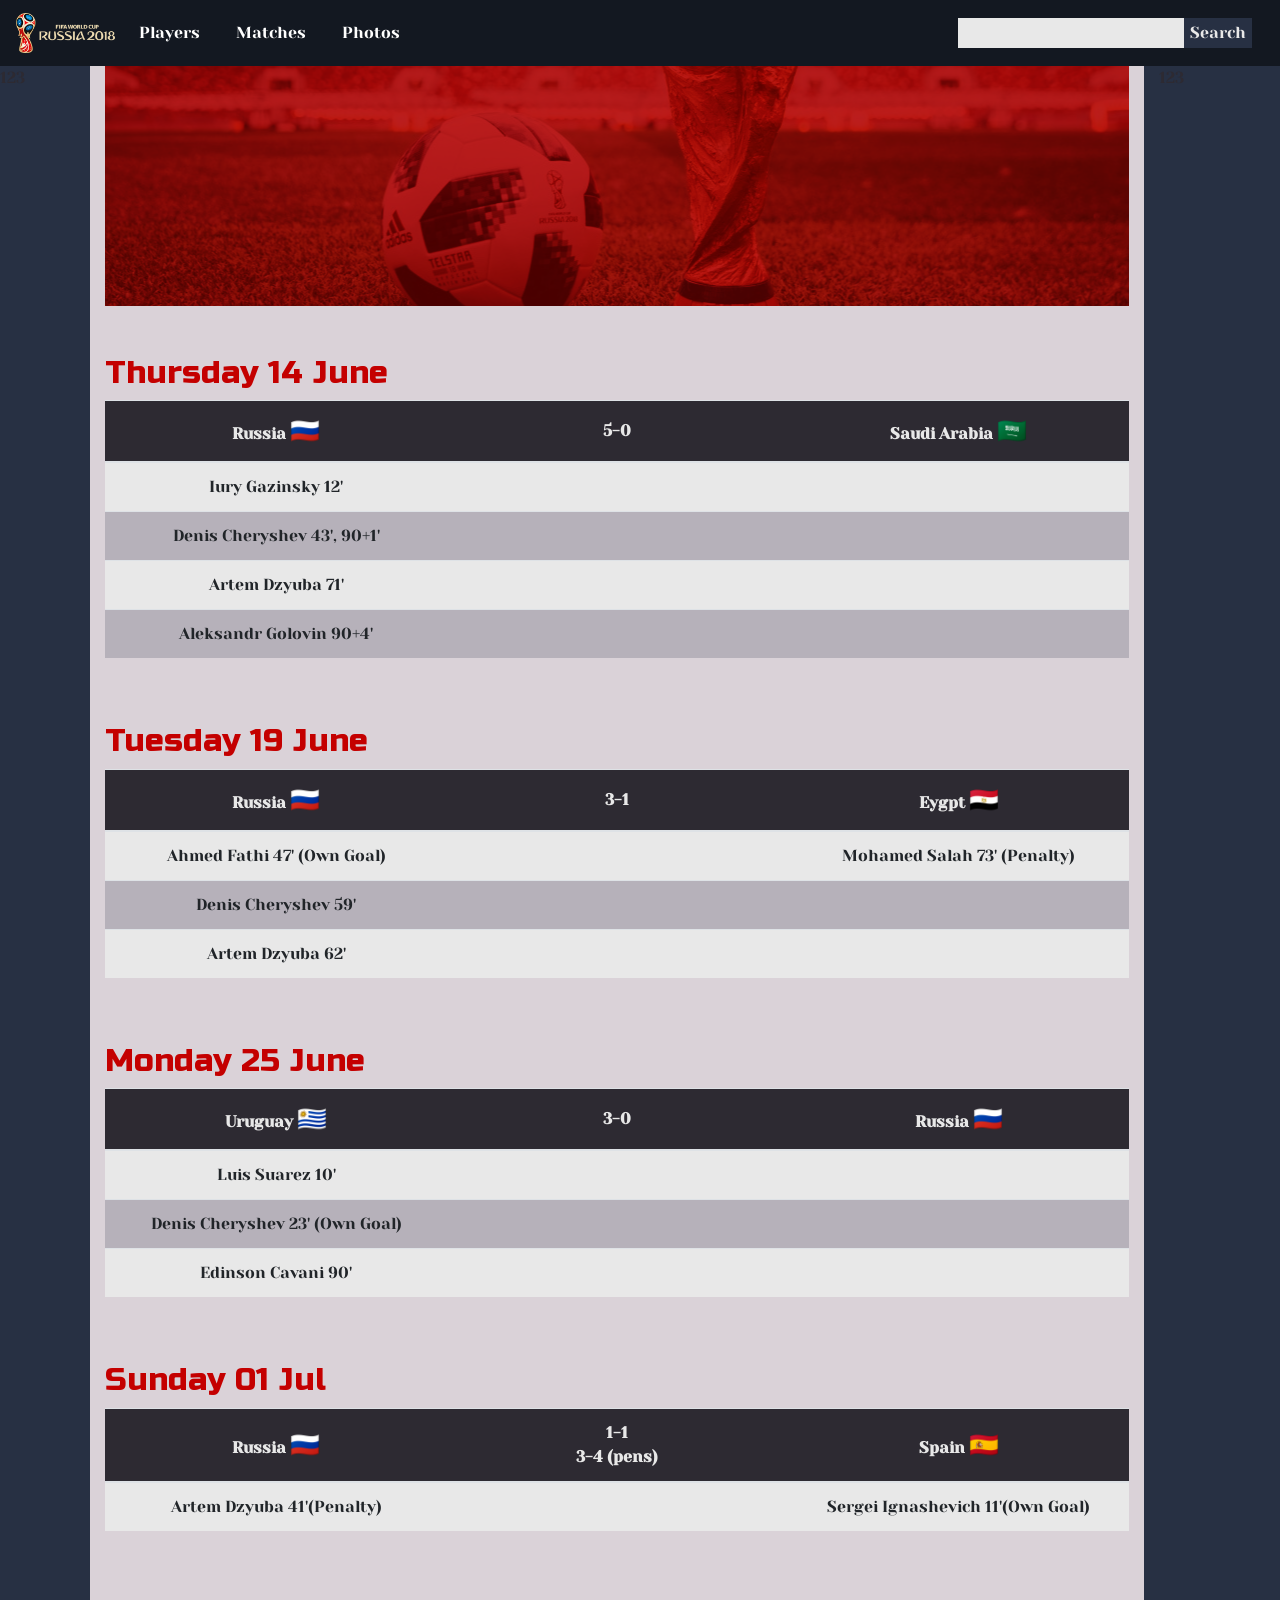
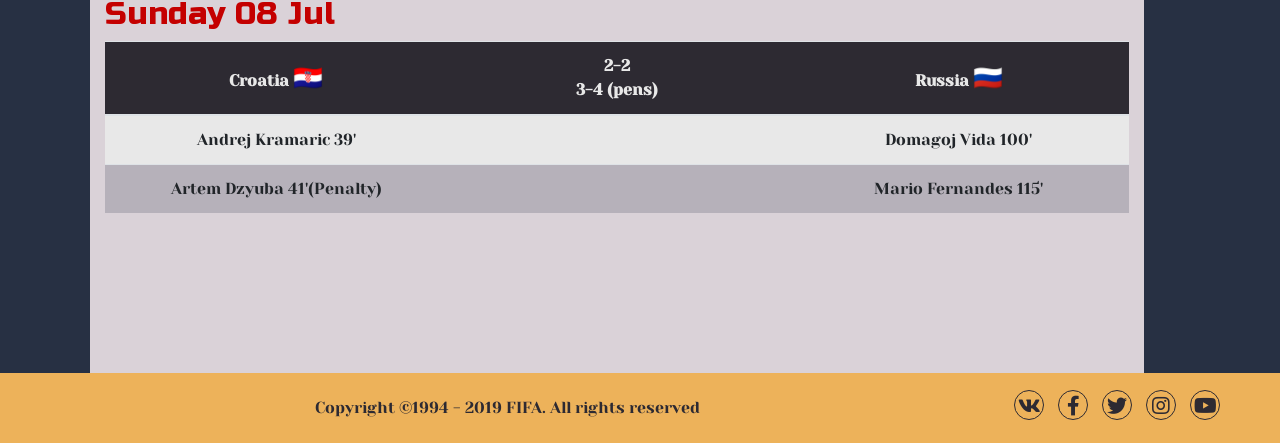
==== matches.html @ fdf085f3 "initial" ====
<!DOCTYPE html>
<html lang="zh-Hant-TW">
  <head>
    <meta charset="utf-8">
    <meta http-equiv="X-UA-Compatible" content="IE=edge">
    <meta name="viewport" content="width=device-width, initial-scale=1">

    <title>Matches</title>
    <!-- <link href="https://fonts.googleapis.com/css?family=Russo+One|Stalinist+One|Yeseva+One" rel="stylesheet"> -->
    <link rel="stylesheet" href="fonts/fonts.css">
    <link rel="stylesheet" href="https://stackpath.bootstrapcdn.com/bootstrap/4.3.1/css/bootstrap.min.css" integrity="sha384-ggOyR0iXCbMQv3Xipma34MD+dH/1fQ784/j6cY/iJTQUOhcWr7x9JvoRxT2MZw1T" crossorigin="anonymous">
    <link rel="stylesheet" href="https://use.fontawesome.com/releases/v5.7.2/css/all.css" integrity="sha384-fnmOCqbTlWIlj8LyTjo7mOUStjsKC4pOpQbqyi7RrhN7udi9RwhKkMHpvLbHG9Sr" crossorigin="anonymous">
    <link href="css/index.css" rel="stylesheet">
    <script src="https://code.jquery.com/jquery-3.3.1.slim.min.js" integrity="sha384-q8i/X+965DzO0rT7abK41JStQIAqVgRVzpbzo5smXKp4YfRvH+8abtTE1Pi6jizo" crossorigin="anonymous"></script>
    <script src="https://cdnjs.cloudflare.com/ajax/libs/popper.js/1.14.7/umd/popper.min.js" integrity="sha384-UO2eT0CpHqdSJQ6hJty5KVphtPhzWj9WO1clHTMGa3JDZwrnQq4sF86dIHNDz0W1" crossorigin="anonymous"></script>
    <script src="https://stackpath.bootstrapcdn.com/bootstrap/4.3.1/js/bootstrap.min.js" integrity="sha384-JjSmVgyd0p3pXB1rRibZUAYoIIy6OrQ6VrjIEaFf/nJGzIxFDsf4x0xIM+B07jRM" crossorigin="anonymous"></script>
    <script src="js/index.js"></script>
  </head>
  <body>

    <nav id="nav"class="navbar navbar-default navbar-expand-sm ">
      <a class="navbar-brand"href="index.html">
        <img src="./images/worldcup_2018_logo.png" alt="Logo" style="height:40px;">
      </a>
      <ul class="navbar-nav">
        <li class="nav-item">
          <a class="nav-link" href="player.html">Players</a>
        </li>
        <li class="nav-item">
          <a class="nav-link" href="matches.html">Matches</a>
        </li>
        <li class="nav-item">
          <a class="nav-link" href="photos.html">Photos</a>
        </li>


      </ul>
      <form>
        <input type="text">
        <button type="submit">Search</button>
      </form>


    </nav>


    <section class="matches">
      <div class="row">
        <div class="col-md-1">
          123
        </div>
        <div class="col-md-10">
          <div class="matchesheadCover">
            <div class="matcheshead">
            </div>
          </div>
          <br>
          <br>
        </div>
        <div class="col-md-1">
          123
        </div>
      </div>


      <div class="row">
        <div class="col-md-1">

        </div>
        <div class="col-md-10">

          <h2>Thursday 14 June</h2>

          <table class="table table-striped"  width="100%" style="table-layout:fixed">
            <thead>
              <tr>
                <th>Russia <span>🇷🇺</span></th>
                <th>5-0</th>
                <th>Saudi Arabia <span>🇸🇦</span></th>
              </tr>
            </thead>
            <tbody>
              <tr>
                <td>Iury Gazinsky 12'</td>
                <td></td>
                <td></td>
              </tr>
              <tr>
                <td>Denis Cheryshev 43', 90+1'</td>
                <td></td>
                <td></td>
              </tr>
              <tr>
                <td>Artem Dzyuba 71'</td>
                <td></td>
                <td></td>
              </tr>
              <tr>
                <td>Aleksandr Golovin 90+4'</td>
                <td></td>
                <td></td>
              </tr>
            </tbody>
          </table>
          <br>
          <br>

          <h2>Tuesday 19 June</h2>
          <table class="table table-striped"  width="100%" style="table-layout:fixed">
            <thead>
              <tr>
                <th>Russia <span>🇷🇺</span></th>
                <th>3-1</th>
                <th>Eygpt <span>🇪🇬</span></th>
              </tr>
            </thead>
            <tbody>
              <tr>
                <td>Ahmed Fathi 47' (Own Goal)</td>
                <td></td>
                <td>Mohamed Salah 73' (Penalty)</td>
              </tr>
              <tr>
                <td>Denis Cheryshev 59'</td>
                <td></td>
                <td></td>
              </tr>
              <tr>
                <td>Artem Dzyuba 62'</td>
                <td></td>
                <td></td>
              </tr>

            </tbody>
          </table>
          <br>
          <br>

          <h2>Monday 25 June</h2>
          <table class="table table-striped"  width="100%" style="table-layout:fixed">
            <thead>
              <tr>
                <th>Uruguay <span>🇺🇾</span></th>
                <th>3-0</th>
                <th>Russia <span>🇷🇺</span></th>
              </tr>
            </thead>
            <tbody>
              <tr>
                <td>Luis Suarez 10'</td>
                <td></td>
                <td></td>
              </tr>
              <tr>
                <td>Denis Cheryshev 23' (Own Goal)</td>
                <td></td>
                <td></td>
              </tr>
              <tr>
                <td>Edinson Cavani 90'</td>
                <td></td>
                <td></td>
              </tr>

            </tbody>
          </table>
          <br>
          <br>

          <h2>Sunday 01 Jul</h2>
          <table class="table table-striped"  width="100%" style="table-layout:fixed">
            <thead>
              <tr>
                <th>Russia <span>🇷🇺</span><br></th>
                <th>1-1<br>3-4 (pens)</th>
                <th>Spain <span>🇪🇸</span><br></th>
              </tr>
            </thead>
            <tbody>
              <tr>
                <td>Artem Dzyuba 41'(Penalty)</td>
                <td></td>
                <td>Sergei Ignashevich 11'(Own Goal)</td>
              </tr>
            </tbody>
          </table>
          <br>
          <br>

          <h2>Sunday 08 Jul</h2>
          <table class="table table-striped"  width="100%" style="table-layout:fixed">
            <thead>
              <tr>
                <th>Croatia <span>🇭🇷</span</th>
                <th>2-2<br>3-4 (pens)</th>
                <th>Russia <span>🇷🇺</span</th>
              </tr>
            </thead>
            <tbody>
              <tr>
                <td>Andrej Kramaric 39'</td>
                <td></td>
                <td>Domagoj Vida 100'</td>
              </tr>

              <tr>
                <td>Artem Dzyuba 41'(Penalty)</td>
                <td></td>
                <td>Mario Fernandes 115'</td>
              </tr>
            </tbody>
          </table>
          <br>
          <br>
          <br>
          <br>
          <br>
          <br>
        </div>

        <div class="col-md-1">

        </div>
      </div>
    </section>

    <footer>

      Copyright ©1994 - 2019 FIFA. All rights reserved
      <span>
        <i class="fab fa-vk"></i>
        <i class="fab fa-facebook-f"></i>
        <i class="fab fa-twitter"></i>
        <i class="fab fa-instagram"></i>
        <i class="fab fa-youtube"></i>
      </span>
    </footer>

    <a class="backtoTop" href="#nav">
      <i class="fas fa-angle-double-up"></i><br>

      T<br>
      o<br>
      p<br>

    </a>
  </body>
---- fonts/fonts.css ----
/* cyrillic */

@font-face {
  font-family: 'Russo One';
  font-style: normal;
  font-weight: 400;
  src: local('Russo One'), local('RussoOne-Regular'), url("Z9XUDmZRWg6M1LvRYsHOy8mJvLuL9BLT.woff2") format('woff2');
  unicode-range: U+0400-045F, U+0490-0491, U+04B0-04B1, U+2116;
}
/* latin-ext */
@font-face {
  font-family: 'Russo One';
  font-style: normal;
  font-weight: 400;
  src: local('Russo One'), local('RussoOne-Regular'), url("Z9XUDmZRWg6M1LvRYsHOwcmJvLuL9BLT.woff2") format('woff2');
  unicode-range: U+0100-024F, U+0259, U+1E00-1EFF, U+2020, U+20A0-20AB, U+20AD-20CF, U+2113, U+2C60-2C7F, U+A720-A7FF;
}
/* latin */
@font-face {
  font-family: 'Russo One';
  font-style: normal;
  font-weight: 400;
  src: local('Russo One'), local('RussoOne-Regular'), url("Z9XUDmZRWg6M1LvRYsHOz8mJvLuL9A.woff2") format('woff2');
  unicode-range: U+0000-00FF, U+0131, U+0152-0153, U+02BB-02BC, U+02C6, U+02DA, U+02DC, U+2000-206F, U+2074, U+20AC, U+2122, U+2191, U+2193, U+2212, U+2215, U+FEFF, U+FFFD;
}
/* cyrillic */
@font-face {
  font-family: 'Stalinist One';
  font-style: normal;
  font-weight: 400;
  src: local('Stalinist One'), local('StalinistOne-Regular'), url("MQpS-WezM9W4Dd7D3B7I-UT7SZyePgSfLbvKiw.woff2") format('woff2');
  unicode-range: U+0400-045F, U+0490-0491, U+04B0-04B1, U+2116;
}
/* latin-ext */
@font-face {
  font-family: 'Stalinist One';
  font-style: normal;
  font-weight: 400;
  src: local('Stalinist One'), local('StalinistOne-Regular'), url("MQpS-WezM9W4Dd7D3B7I-UT7SZaePgSfLbvKiw.woff2") format('woff2');
  unicode-range: U+0100-024F, U+0259, U+1E00-1EFF, U+2020, U+20A0-20AB, U+20AD-20CF, U+2113, U+2C60-2C7F, U+A720-A7FF;
}
/* latin */
@font-face {
  font-family: 'Stalinist One';
  font-style: normal;
  font-weight: 400;
  src: local('Stalinist One'), local('StalinistOne-Regular'), url("MQpS-WezM9W4Dd7D3B7I-UT7SZiePgSfLbs.woff2") format('woff2');
  unicode-range: U+0000-00FF, U+0131, U+0152-0153, U+02BB-02BC, U+02C6, U+02DA, U+02DC, U+2000-206F, U+2074, U+20AC, U+2122, U+2191, U+2193, U+2212, U+2215, U+FEFF, U+FFFD;
}
/* cyrillic-ext */
@font-face {
  font-family: 'Yeseva One';
  font-style: normal;
  font-weight: 400;
  src: local('Yeseva One Regular'), local('YesevaOne-Regular'), url("OpNJno4ck8vc-xYpwWWxliBVWzfAw0blNQ.woff2") format('woff2');
  unicode-range: U+0460-052F, U+1C80-1C88, U+20B4, U+2DE0-2DFF, U+A640-A69F, U+FE2E-FE2F;
}
/* cyrillic */
@font-face {
  font-family: 'Yeseva One';
  font-style: normal;
  font-weight: 400;
  src: local('Yeseva One Regular'), local('YesevaOne-Regular'), url("OpNJno4ck8vc-xYpwWWxlilVWzfAw0blNQ.woff2") format('woff2');
  unicode-range: U+0400-045F, U+0490-0491, U+04B0-04B1, U+2116;
}
/* vietnamese */
@font-face {
  font-family: 'Yeseva One';
  font-style: normal;
  font-weight: 400;
  src: local('Yeseva One Regular'), local('YesevaOne-Regular'), url("OpNJno4ck8vc-xYpwWWxliJVWzfAw0blNQ.woff2") format('woff2');
  unicode-range: U+0102-0103, U+0110-0111, U+1EA0-1EF9, U+20AB;
}
/* latin-ext */
@font-face {
  font-family: 'Yeseva One';
  font-style: normal;
  font-weight: 400;
  src: local('Yeseva One Regular'), local('YesevaOne-Regular'), url("OpNJno4ck8vc-xYpwWWxliNVWzfAw0blNQ.woff2") format('woff2');
  unicode-range: U+0100-024F, U+0259, U+1E00-1EFF, U+2020, U+20A0-20AB, U+20AD-20CF, U+2113, U+2C60-2C7F, U+A720-A7FF;
}
/* latin */
@font-face {
  font-family: 'Yeseva One';
  font-style: normal;
  font-weight: 400;
  src: local('Yeseva One Regular'), local('YesevaOne-Regular'), url("OpNJno4ck8vc-xYpwWWxli1VWzfAw0Y.woff2") format('woff2');
  unicode-range: U+0000-00FF, U+0131, U+0152-0153, U+02BB-02BC, U+02C6, U+02DA, U+02DC, U+2000-206F, U+2074, U+20AC, U+2122, U+2191, U+2193, U+2212, U+2215, U+FEFF, U+FFFD;
}
---- css/index.css ----
.{
  margin: 0;
  padding: 0;
}

/* font-family: 'Russo One', sans-serif;
font-family: 'Yeseva One', cursive;
font-family: 'Stalinist One', cursive; */


html,body{
  width: 100%;
  height: 100%;
  background-color: #273043;
  font-family: 'Yeseva One', cursive;
  color:#2D2A32;
}


nav{
 background-color: rgba(0,0,0,0.5);
 position: absolute;
 z-index: 3
}


nav>ul>li{
  margin-right: 20px;

}


nav>ul>li:nth-child(3){
  margin-right: 550px;
}

nav>ul>li>a{
  color: white;
}

nav>ul>li>a:hover{
  color: white;
}

nav form input{
  margin-right: -5px;
  background: #E8E8E8;
  padding: 0px 5px;
  border:none;
  height:30px;
  outline:none;
  line-height: 30px;
  color: #2D2A32;
}

nav form>button{
  height:30px;
  background-color: #273043;
  border: none;
  color:#e8e8e8
}

.dropdown-item:focus{
  background-color: #c40000;
}

.player_bg{
  width: 100%;
  height: 100%;
  overflow: hidden;
  position: absolute;
  top: 0;
  background-size:cover;
}

.player_bg_front{
  width: 100%;
  height: 100%;
  position: absolute;
  z-index:2;
  background-size: 100%
}

.player{
  width:100%;
  height:100%;
  position: absolute;
  background: url("../images/player1/player1.png") center center ;
  background-size: cover;
}

.player_bg > button{
  color: white;
  background-color: rgba(0,0,0,0);
  border: none;
  font-size: 36px;
  position: absolute;
  z-index: 3;
  text-shadow: 3px 2px 3px #2D2A32;
}

.player_bg button:nth-child(1){
  top:300px;
  left: 0px;
}

.player_bg button:nth-child(2){
  top:300px;
  right: 0px;
}

.player_bg h1{
  font-family: 'Stalinist One', cursive;
  position: absolute;
  top: 450px;
  right: 50px;
  color: white;
  z-index: 3;
  text-shadow: 4px 3px 4px #2D2A32;
}

.jumbotron{
  overflow: hidden;
  height: 545px;
  margin: 0;
  padding: 0;
}

section{
  width: 98.8%;
}

section .col-md-3{
  padding: 0;
  background-color: #273043;
  color: #E8E8E8;
  text-align: center;
}

section .col-md-3 h3{
  font-family: 'Yeseva One', cursive;
  margin: 50px 0 25px 0;
}

section .col-md-3 img{
  width: 150px;
  margin: 0 auto;
}

section .col-md-3 ul{
  padding: 0;
}

section .col-md-3 li{
  font-family: 'Russo One', sans-serif;;
  list-style: none;
  margin-top: 30px;
}

section .col-md-3 li>span{
  color: #EDB25A;
  display: block;
  font-size: 24px;
}

section .col-md-9{
  background-color: #DAD2D8;
  color: #2D2A32;
}

section >.row > .col-md-9>h2{
  font-family: 'Russo One', sans-serif;
  color: #C40000;
  margin: 25px 15px;
}

section >.row > .col-md-9{
  padding: 20px 20px;
}

section >.row > .col-md-9 > .container > .row{
  margin: auto auto;

}

section >.row > .col-md-9 > .container > .row > .col-md-12{
  padding: 0;
}

.col-md-12 .news_box{
  width: 100%;
  height: 450px;
  position: relative;
}

.news_box  > h2{
  position: absolute;
  padding:3px 14px;
  bottom: 60px;
  color: #E8E8E8;
  font-family: 'Russo One', sans-serif;
  text-shadow: 3px 2px 3px #2D2A32;
  background-color: rgba(0, 0, 0, 0.5);
}

.news_box >  .badge-secondary{
  background-color: #C40000;
  position: absolute;
  bottom:45px;
  left:15px;
  color: #E8E8E8;
  font-family: 'Yeseva One', cursive;
  -webkit-column-rule: ;
  column-rule: ;
}

.news_box > button{
  position: absolute;
  width: 170px;
  height: 30px;
  background-color: #E8E8E8;
  border: none;
  color:#2D2A32;
  right: 0px;
  bottom: 0px;
}

section .col-md-6{
  margin-top: 10px;
  padding: 0;
  display: flex;
}

section .col-md-6:nth-child(1){
  height: 200px;
  background-size: 100%;
  position: relative;
}

section .col-md-6:nth-child(2){
  height: 200px;
  background-size: 100%;
  position: relative;
}

section .second_news_row_2 .col-md-6:nth-child(1){
  height: 200px;
  background-size: 100%;
  position: relative;
}

section .second_news_row_2 .col-md-6:nth-child(2){
  height: 200px;
  background-size: 100%;
  position: relative;
}

.news_box_sm > h4{
  position: absolute;
  padding:3px 14px;
  bottom: 22px;
  color: #E8E8E8;
  font-family: 'Russo One', sans-serif;
  text-shadow: 3px 2px 3px #2D2A32;
  background-color: rgba(0, 0, 0, 0.5);
}

.news_box_sm > .badge-secondary{
  background-color: #C40000;
  position: absolute;
  bottom: 5px;
  left:15px;
  font-family: 'Yeseva One', cursive;
}

.news_box_sm > button{
  position: absolute;
  bottom: 0px;
  right:0;
  background-color: #E8E8E8;
  border: none;
}

footer{
  height:70px;
  color: #2D2A32;
  background-color: #EDB25A;
  line-height: 70px;
  text-align: center;
}

footer > span{
  float: right;
  margin-right: 50px;
}

footer > span > .fab{
  height: 30px;
  width: 30px;
  margin-right: 10px;
  line-height: 30px;
  font-size: 20px;
  border: 1px solid #2D2A32;
  border-radius: 50%;
}

footer>span>.fab:hover{
  background-color: #e8e8e8;
  border: 1px solid #e8e8e8;
}

.backtoTop{
  position: fixed;
  bottom: 50px;
  right:0px;
  width: 30px;
  height: 90px;
  background: #E8E8E8;
  border-bottom-left-radius: 5px;
  border-top-left-radius: 5px;
  color:#2D2A32;
  text-align: center;
  line-height: 20px;
  display: none;
}

.backtoTop:hover{
  text-decoration: none;
  color:#2D2A32;
}




.HomePage{
  width: 100%;
  height: 100%;
  background:url("../images/RusTeam.jpg") no-repeat center center;
  background-size: cover;
}

.HomePage button{
  position: absolute;
  font-size: 28px;
  line-height: 45px;
  width: 173px;
  height:45px;
  left: 300px;
  top:400px;
  border: 2px solid #e8e8e8;
  background-color: rgba(0,0,0,0);
  box-sizing: border-box;
}

.HomePage button a{
  color: white;
}

.HomePage button:hover{
  border: none;
  background-color: white;
}
.HomePage button a:hover{
  font-size: 28px;
  text-decoration: none;
  color:#c40000;
}



/* HomePage */
.HomePage h2{
  font-size: 24px;
  color: white;
  position:absolute;
  left: 183px;
  bottom: 300px
}

.HomePage > footer{
  width: 100%;
  position: absolute;
  bottom: 0;
  right: 0;
}

.HomePage > footer> p{
  float: left;
  margin-left: 50px;
}

/* MatchesPage */
.matches .row{
  width: 100%;
  height: 100%;
}

.matches .row > .col-md-10{
  background-color: #DAD2D8;
}

.matcheshead{
  height: 240px;
  margin: 0 auto;
  mix-blend-mode:soft-light;
  background:
  url("../images/header.jpg")no-repeat center -180px;

}

.matchesheadCover{
  height: 240px;
  margin: 0 auto;
  background-color: rgba(134, 0, 0, 0.96);
}


table{
  text-align: center;
}

thead>tr{

  background: #2d2a32;
  color:#e8e8e8;
}

th{
    vertical-align: middle!important;
}

th>span{
  font-size: 24px;
}

tbody>tr:nth-child(odd) {
  background-color: #e8e8e8!important;
}

tbody>tr:nth-child(even) {
  background-color: rgba(39,48,66,0.2);

}

.matches h2{
  color: #c40000;
  font-family: 'Russo One', sans-serif;
}


/* Photospage */
.gallery{
    margin-top: 80px;
}

.photo{
  cursor: pointer;
}

.gallery h2{
  display: block;
  color: #c40000;
  font-family: 'Russo One', sans-serif;
}

.gallery .row>div{
  border: 2px solid #e8e8e8;
  background-size: cover!important;
  background-repeat: no-repeat!important;
}
.gallery .col-md-4{

  padding: 0px;

}

.gallery .col-md-4 .half{
  height: 200px;
  background-size: cover!important;
  background-repeat: no-repeat!important;
}

.gallery .col-md-4 .half:first-child{
  border-bottom: 4px solid #e8e8e8;
}

.gallery>.col-md-8{
  height: 400px;
}

.gallery .row2{
  height:150px;
}

.gallery .row3{
  height:300px;
}

.gallery .row4{
  height: 250px;
}

.row4 .col-md-6{
  padding: 0px;
  overflow: hidden;
}

.row4 .four{
  float: left;
  width: 66.7%;
  height: 250px;
  border-right: 2px solid #e8e8e8;
  background-size: cover!important;
}

.row4 .two{
  width: 33.3%;
  float: right;
  height: 250px;
  border-left: 2px solid #e8e8e8;
  background-size: cover!important;
}

.showbox {
  position: fixed;
  top:70px;
  background-color:rgba(232, 232, 232,0.5);
  width: 100%;
  height: 85%;
  display: none;
}

.showbox button{
  width: 20px;
  height: 20px;
  border: none;
  position: absolute;
  top: 0px;
  right:0px;
  background-color: #e8e8e8;
  font-family: arial;
  font-weight: bold;
  line-height: 20px;
  color: #c40000;
}
.thephoto{
  width: 100%;
  height: 100%;
  background-size: contain;
  background-repeat: no-repeat;
  background-position: center center;
}
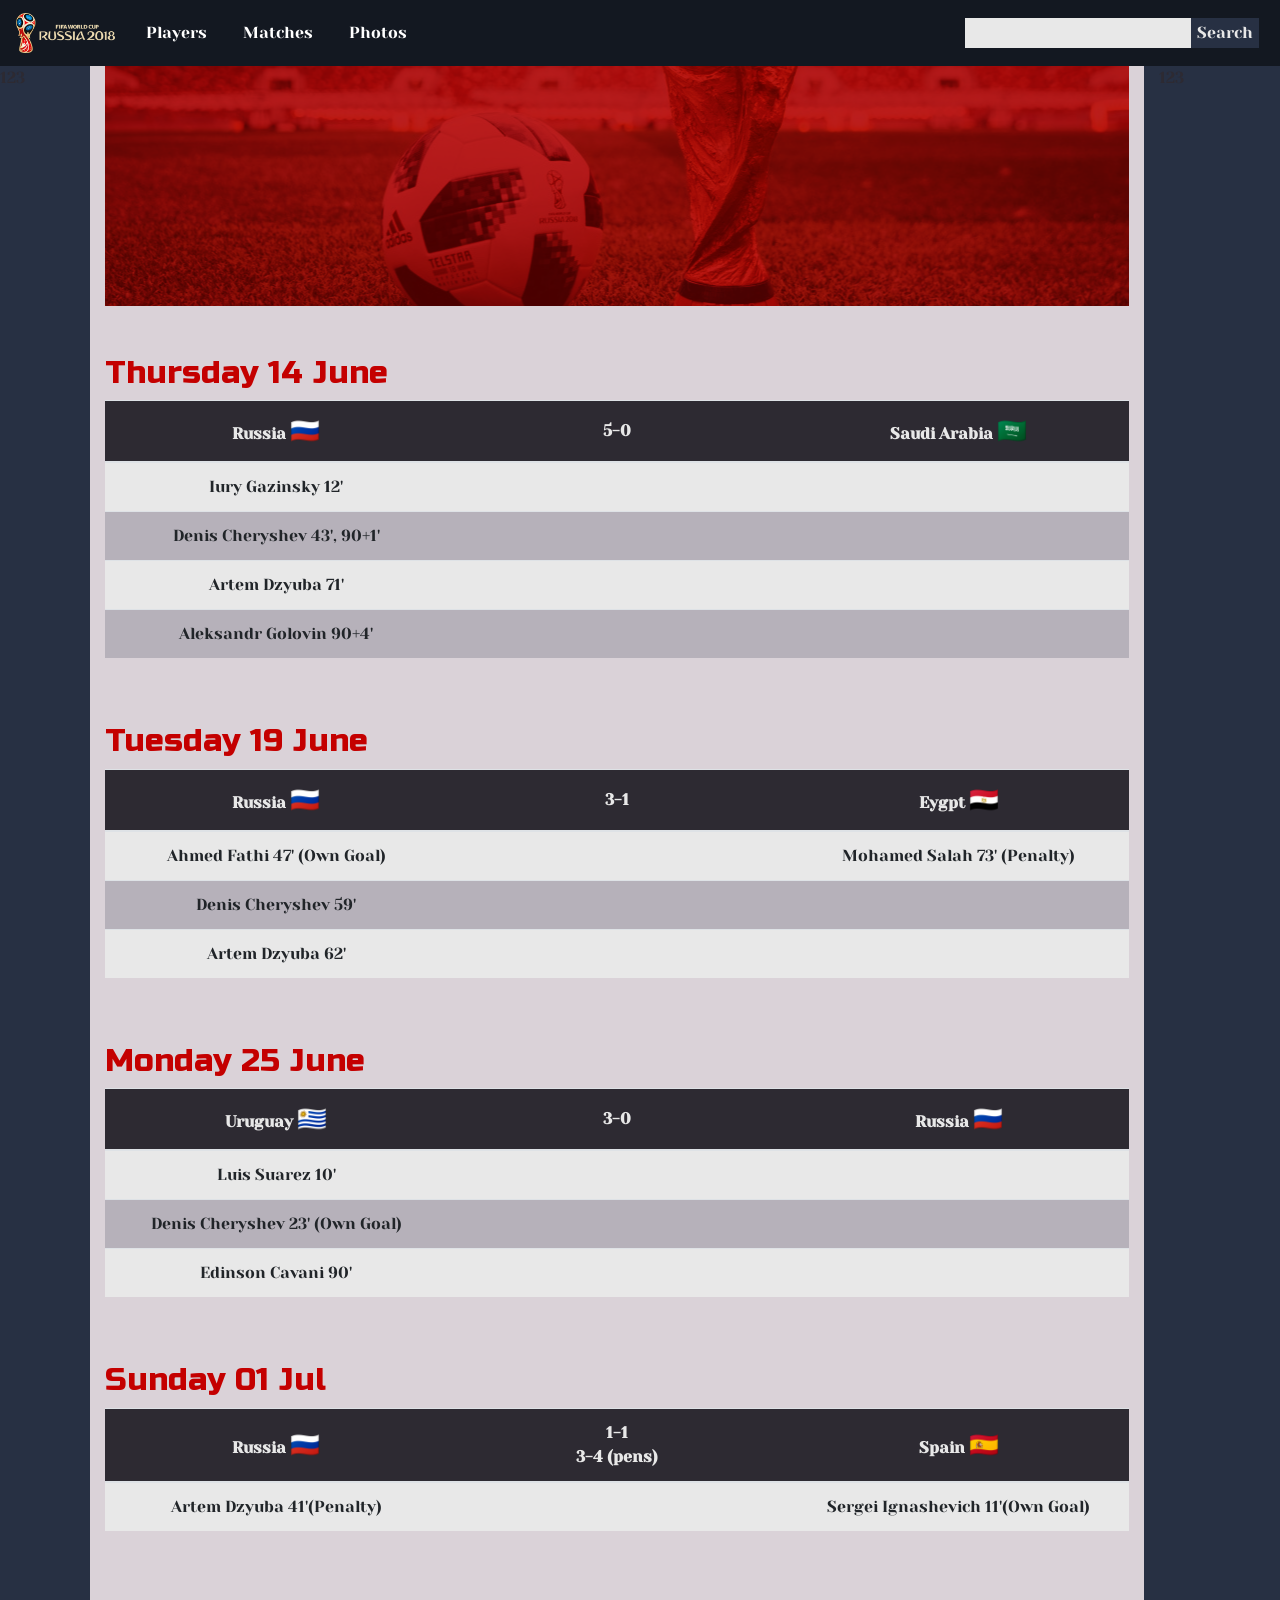
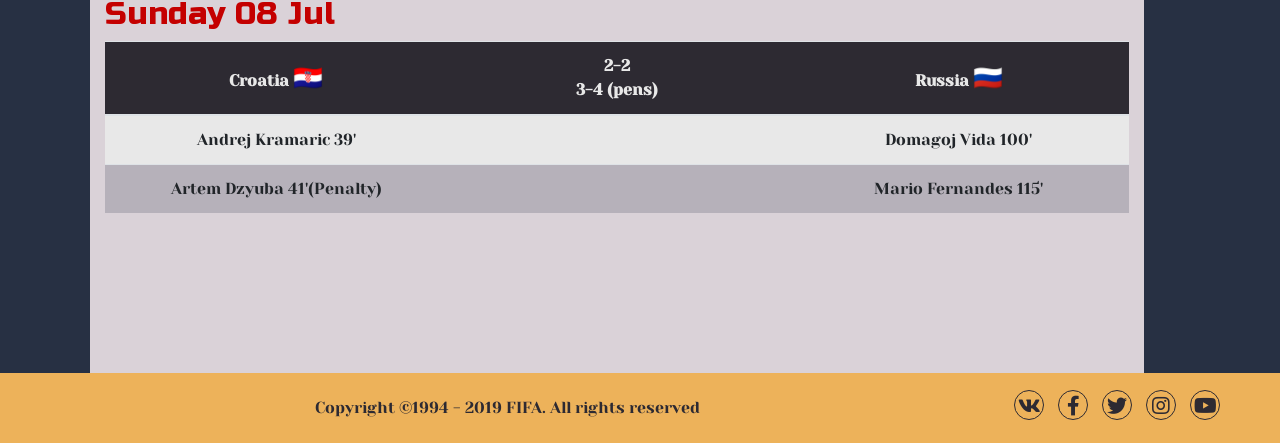
==== commit 9b13f553: "GA:track-img" ====
--- a/matches.html
+++ b/matches.html
@@ -14,13 +14,22 @@
     <script src="https://code.jquery.com/jquery-3.3.1.slim.min.js" integrity="sha384-q8i/X+965DzO0rT7abK41JStQIAqVgRVzpbzo5smXKp4YfRvH+8abtTE1Pi6jizo" crossorigin="anonymous"></script>
     <script src="https://cdnjs.cloudflare.com/ajax/libs/popper.js/1.14.7/umd/popper.min.js" integrity="sha384-UO2eT0CpHqdSJQ6hJty5KVphtPhzWj9WO1clHTMGa3JDZwrnQq4sF86dIHNDz0W1" crossorigin="anonymous"></script>
     <script src="https://stackpath.bootstrapcdn.com/bootstrap/4.3.1/js/bootstrap.min.js" integrity="sha384-JjSmVgyd0p3pXB1rRibZUAYoIIy6OrQ6VrjIEaFf/nJGzIxFDsf4x0xIM+B07jRM" crossorigin="anonymous"></script>
-    <script src="js/index.js"></script>
+    <script src="js/index.js"></script><!-- Global site tag (gtag.js) - Google Analytics -->
+    <script async src="https://www.googletagmanager.com/gtag/js?id=UA-199001298-1"></script>
+    <script>
+      window.dataLayer = window.dataLayer || [];
+      function gtag(){dataLayer.push(arguments);}
+      gtag('js', new Date());
+
+      gtag('config', 'UA-199001298-1');
+    </script>
   </head>
   <body>
 
     <nav id="nav"class="navbar navbar-default navbar-expand-sm ">
       <a class="navbar-brand"href="index.html">
         <img src="./images/worldcup_2018_logo.png" alt="Logo" style="height:40px;">
+        <img src="https://www.google-analytics.com/collect?v=1&tid=UA-199001298-1&cid=路人甲&t=event&ec=賽程測試&ea=開啟" width="1px" height="1px" alt="">
       </a>
       <ul class="navbar-nav">
         <li class="nav-item">
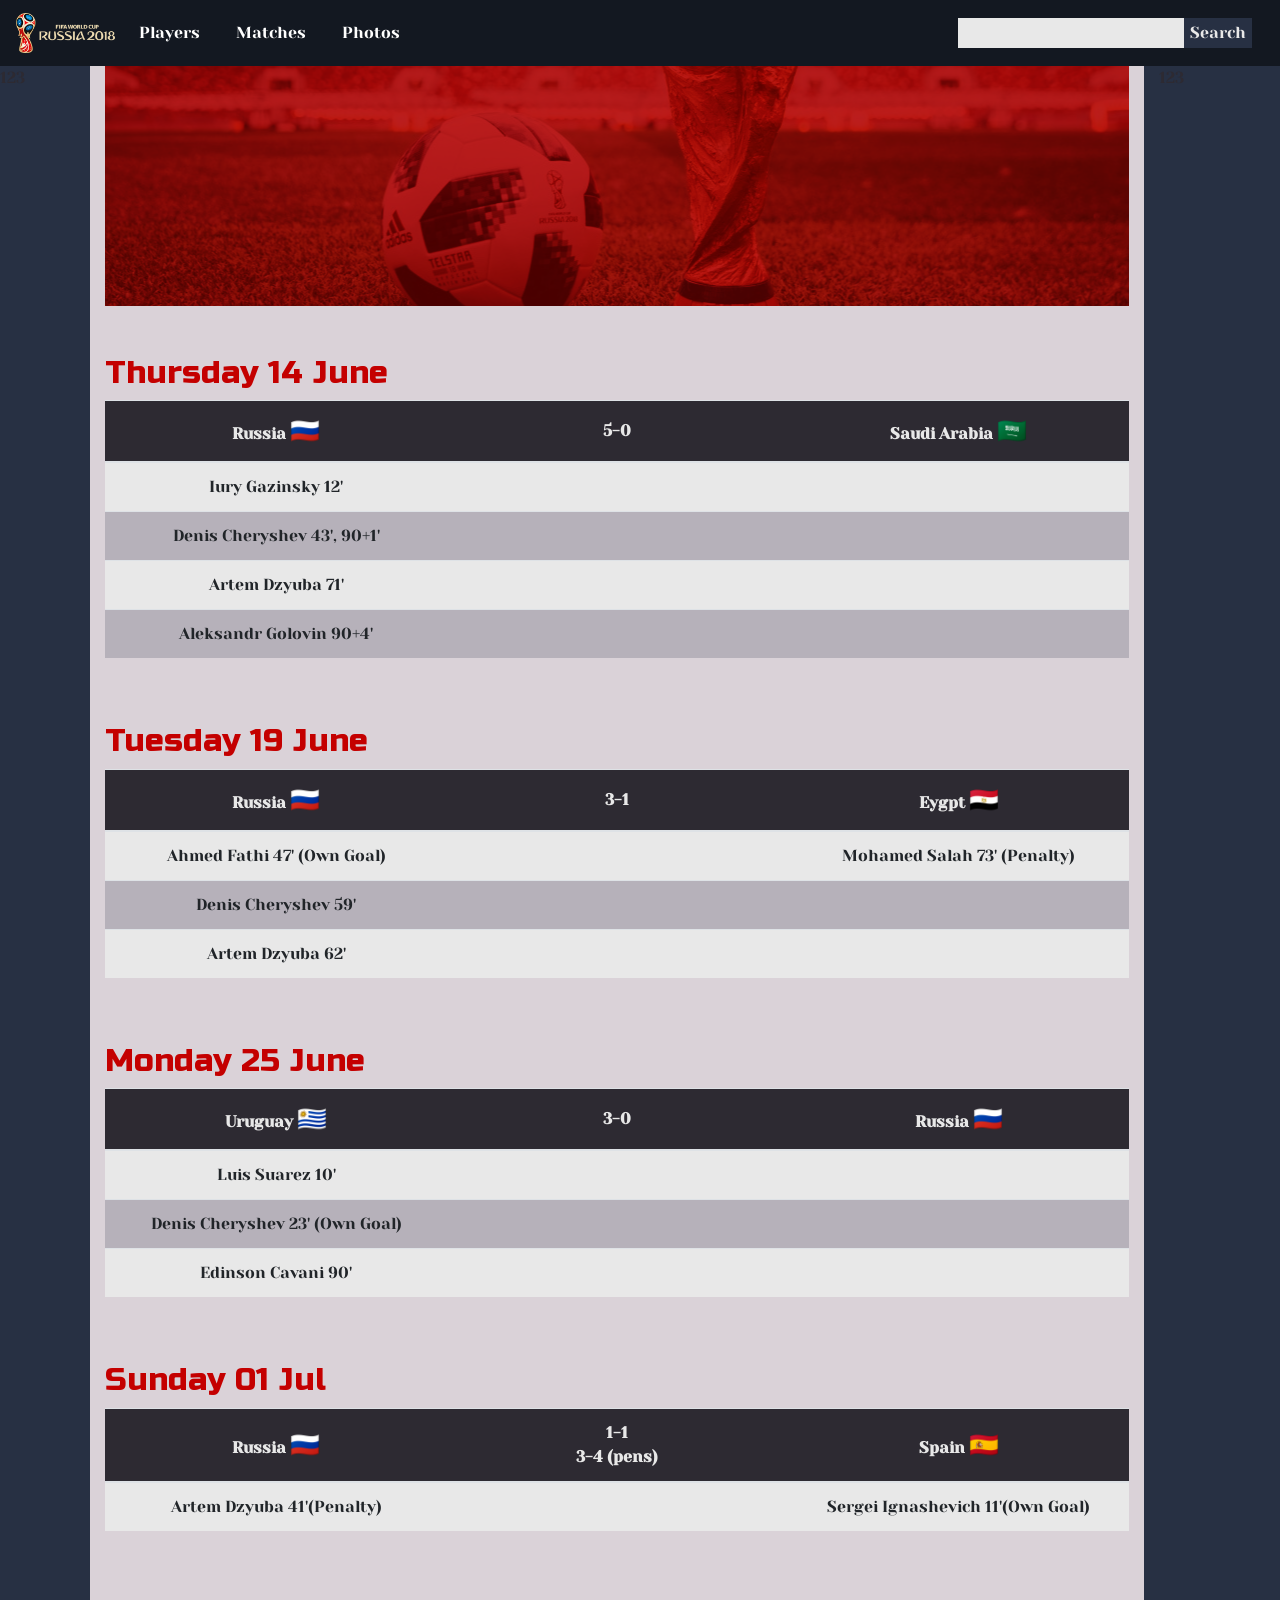
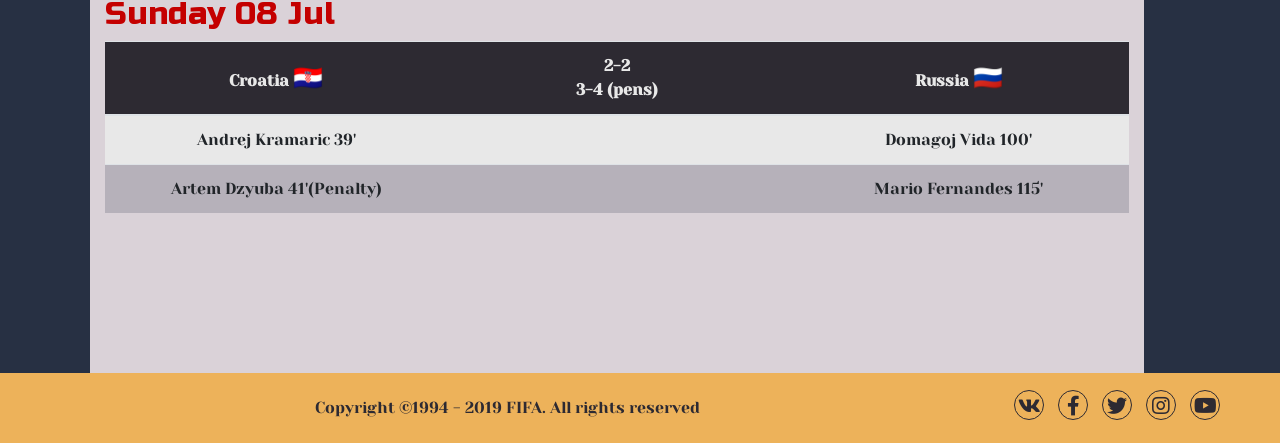
==== commit b045a400: "GA:Disable-img-tracker" ====
--- a/matches.html
+++ b/matches.html
@@ -14,22 +14,13 @@
     <script src="https://code.jquery.com/jquery-3.3.1.slim.min.js" integrity="sha384-q8i/X+965DzO0rT7abK41JStQIAqVgRVzpbzo5smXKp4YfRvH+8abtTE1Pi6jizo" crossorigin="anonymous"></script>
     <script src="https://cdnjs.cloudflare.com/ajax/libs/popper.js/1.14.7/umd/popper.min.js" integrity="sha384-UO2eT0CpHqdSJQ6hJty5KVphtPhzWj9WO1clHTMGa3JDZwrnQq4sF86dIHNDz0W1" crossorigin="anonymous"></script>
     <script src="https://stackpath.bootstrapcdn.com/bootstrap/4.3.1/js/bootstrap.min.js" integrity="sha384-JjSmVgyd0p3pXB1rRibZUAYoIIy6OrQ6VrjIEaFf/nJGzIxFDsf4x0xIM+B07jRM" crossorigin="anonymous"></script>
-    <script src="js/index.js"></script><!-- Global site tag (gtag.js) - Google Analytics -->
-    <script async src="https://www.googletagmanager.com/gtag/js?id=UA-199001298-1"></script>
-    <script>
-      window.dataLayer = window.dataLayer || [];
-      function gtag(){dataLayer.push(arguments);}
-      gtag('js', new Date());
-
-      gtag('config', 'UA-199001298-1');
-    </script>
+    <script src="js/index.js"></script>
   </head>
   <body>
 
     <nav id="nav"class="navbar navbar-default navbar-expand-sm ">
       <a class="navbar-brand"href="index.html">
         <img src="./images/worldcup_2018_logo.png" alt="Logo" style="height:40px;">
-        <img src="https://www.google-analytics.com/collect?v=1&tid=UA-199001298-1&cid=路人甲&t=event&ec=賽程測試&ea=開啟" width="1px" height="1px" alt="">
       </a>
       <ul class="navbar-nav">
         <li class="nav-item">
